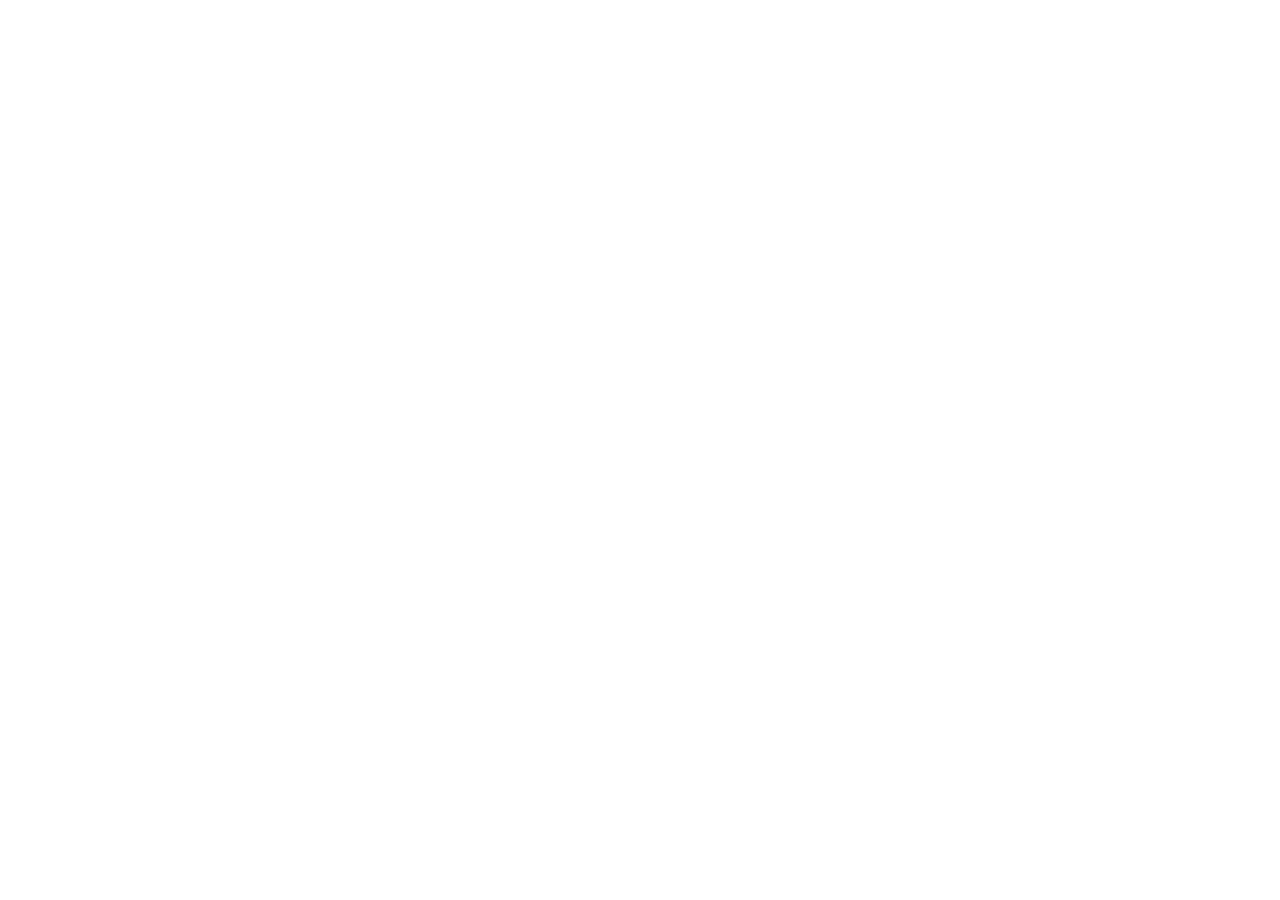
==== index.html @ f7af1fb3 "Estructura inicial de directorios e index base" ====
<!doctype html>
<html lang="en">
  <head>
    <meta charset="UTF-8" />
    <meta name="viewport" content="width=device-width, initial-scale=1.0" />
    <title>Tienda</title>
  </head>
  <body>
    <header>
      <!-- logo y navegacion -->
    </header>
    <main>
      <!-- contenido principal pagina -->
    </main>
    <footer>
      <!-- copyright y redes sociales -->
    </footer>
  </body>
</html>
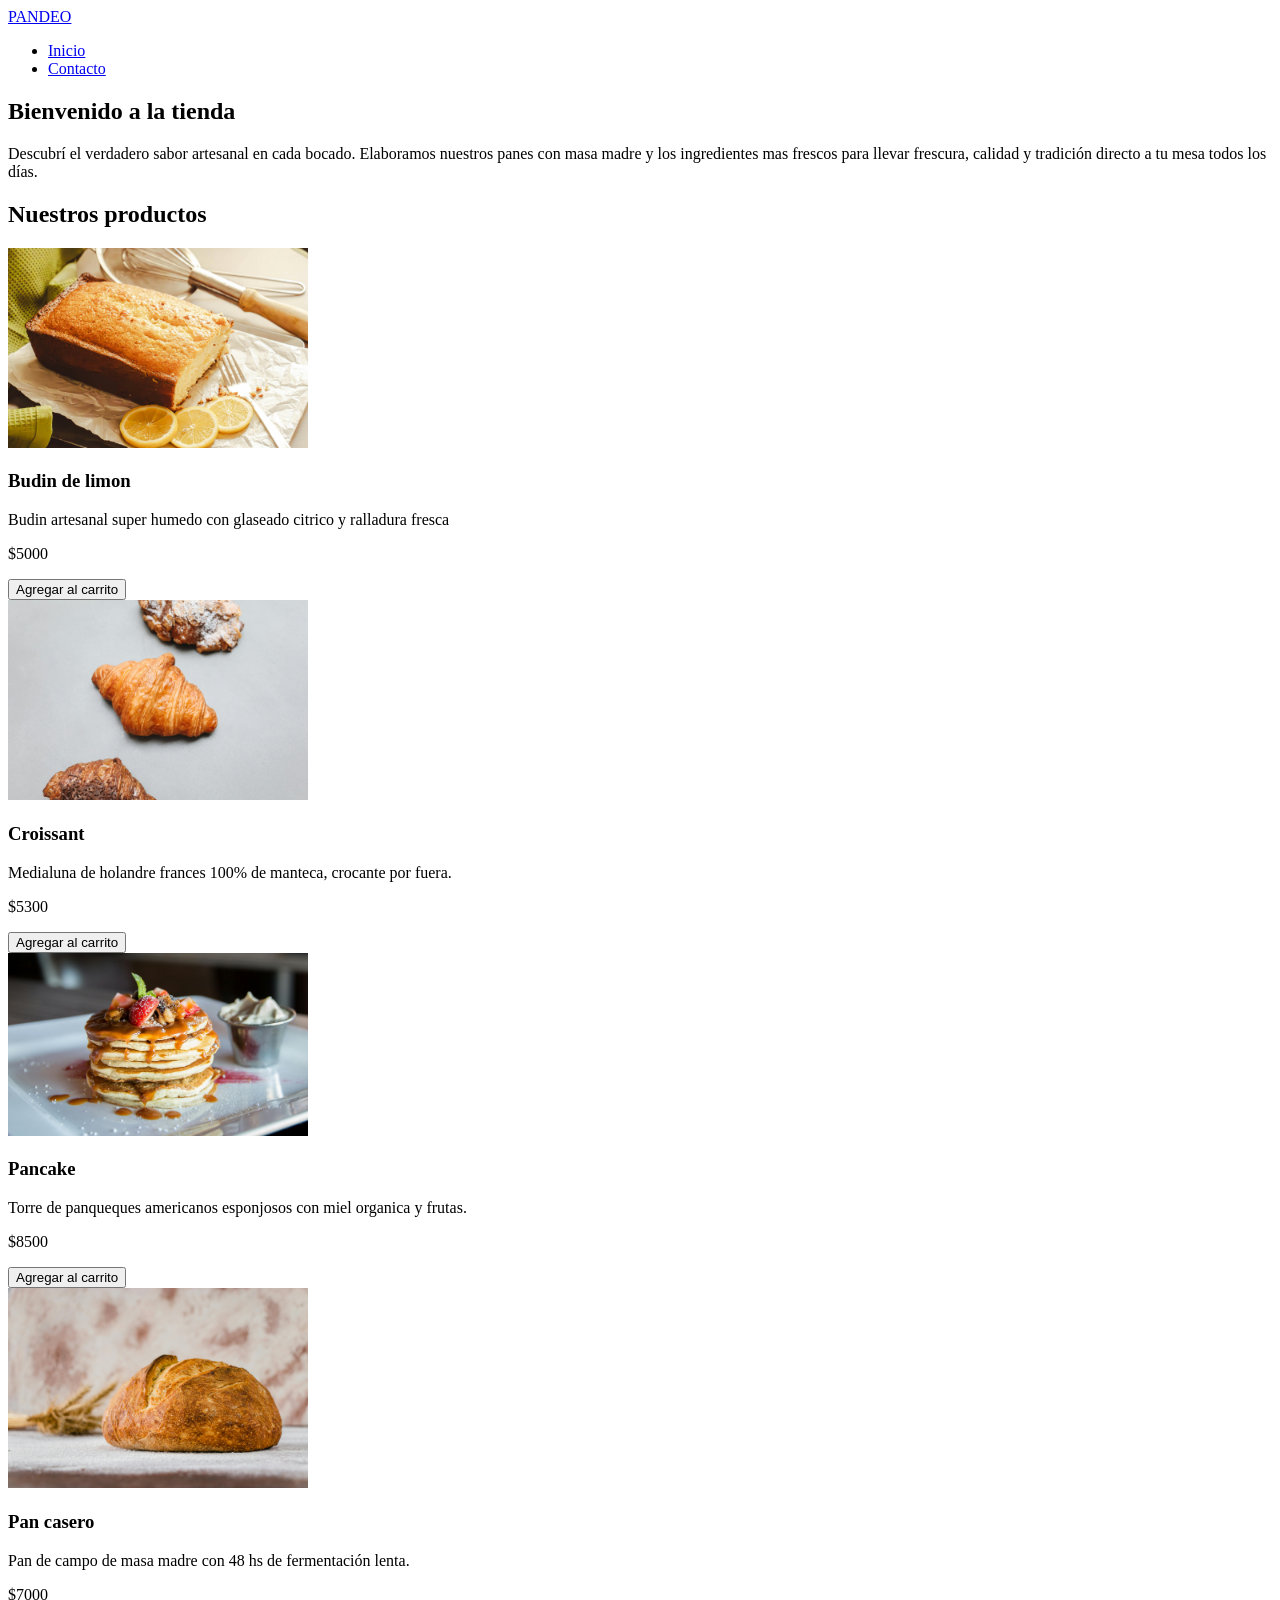
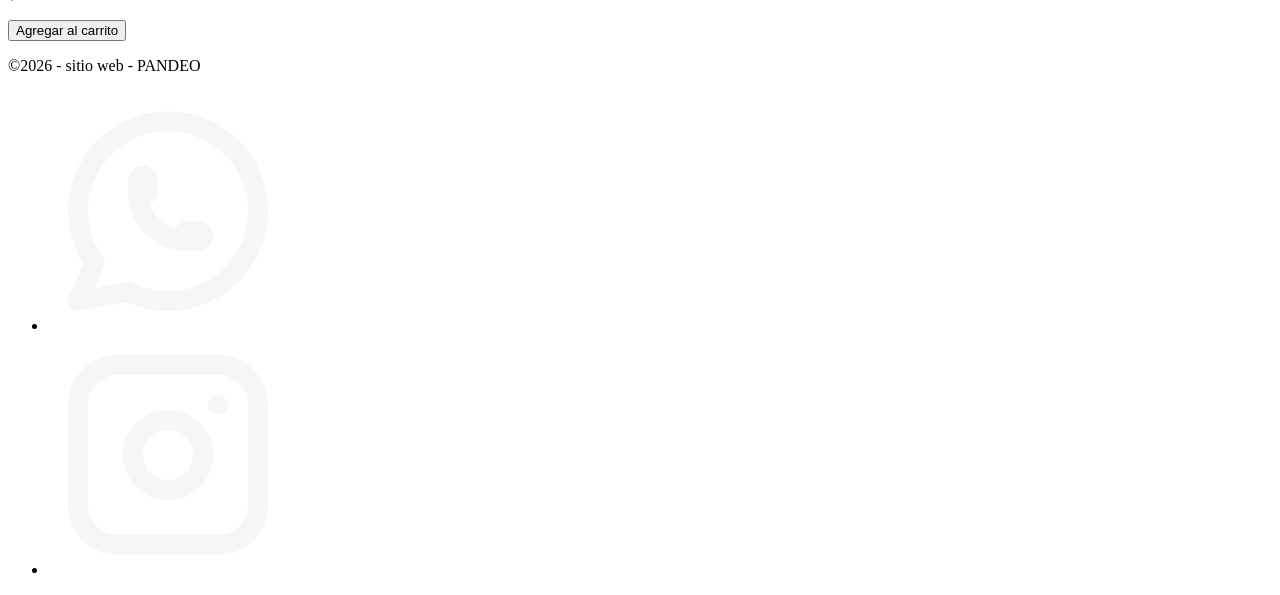
==== commit 7dcc18af: "Maquetado HTML semantico de index con atributos class" ====
--- a/index.html
+++ b/index.html
@@ -6,14 +6,108 @@
     <title>Tienda</title>
   </head>
   <body>
+    <!-- ----------------------------------------------------------------------- -->
+    <!--                                 header                                  -->
+    <!-- ----------------------------------------------------------------------- -->
     <header>
-      <!-- logo y navegacion -->
+      <!-- logo -->
+      <div class="div-logo">
+        <a class="logo" href="./index.html">PANDEO</a>
+      </div>
+
+      <!-- navegacion -->
+      <nav class="header-nav">
+        <ul>
+          <li><a href="./index.html">Inicio</a></li>
+          <li><a href="./pages/contacto.html">Contacto</a></li>
+        </ul>
+      </nav>
     </header>
+
+    <!-- ----------------------------------------------------------------------- -->
+    <!--                                  main                                   -->
+    <!-- ----------------------------------------------------------------------- -->
     <main>
-      <!-- contenido principal pagina -->
+      <section class="inicio">
+        <h1>Bienvenido a la tienda</h1>
+        <p class="parrafo">
+          Descubrí el verdadero sabor artesanal en cada bocado. Elaboramos
+          nuestros panes con masa madre y los ingredientes mas frescos para
+          llevar frescura, calidad y tradición directo a tu mesa todos los días.
+        </p>
+      </section>
+
+      <section>
+        <h2 class="titulo-productos text-secondary">Nuestros productos</h2>
+
+        <!-- ----------------------- contenedor de tarjetas ------------------------ -->
+        <div class="contenedor-tarjetas">
+          <!-- articulo 1 -->
+          <article class="card">
+            <img src="./img/budin.jpg" alt="imagen de budin" width="300" />
+            <h3>Budin de limon</h3>
+            <p>
+              Budin artesanal super humedo con glaseado citrico y ralladura
+              fresca
+            </p>
+            <p class="precio">$5000</p>
+            <button type="button" class="btn">Agregar al carrito</button>
+          </article>
+
+          <!-- articulo 2 -->
+          <article class="card">
+            <img
+              src="./img/croissant.jpg"
+              alt="imagen de croissant"
+              width="300"
+            />
+            <h3>Croissant</h3>
+            <p>
+              Medialuna de holandre frances 100% de manteca, crocante por fuera.
+            </p>
+            <p class="precio">$5300</p>
+            <button type="button" class="btn">Agregar al carrito</button>
+          </article>
+
+          <!-- articulo 3 -->
+          <article class="card">
+            <img
+              src="./img/pancakes.jpg"
+              alt="imagen de pancakes"
+              width="300"
+            />
+            <h3>Pancake</h3>
+            <p>
+              Torre de panqueques americanos esponjosos con miel organica y
+              frutas.
+            </p>
+            <p class="precio">$8500</p>
+            <button type="button" class="btn">Agregar al carrito</button>
+          </article>
+
+          <!-- articulo 4 -->
+          <article class="card">
+            <img src="./img/pan.jpg" alt="imagen de pan casero" width="300" />
+            <h3>Pan casero</h3>
+            <p>Pan de campo de masa madre con 48 hs de fermentación lenta.</p>
+            <p class="precio">$7000</p>
+            <button type="button" class="btn">Agregar al carrito</button>
+          </article>
+        </div>
+      </section>
     </main>
+
+    <!-- ----------------------------------------------------------------------- -->
+    <!--                                 footer                                  -->
+    <!-- ----------------------------------------------------------------------- -->
     <footer>
-      <!-- copyright y redes sociales -->
+      <p>&copy;2026 - sitio web - PANDEO</p>
+      <nav>
+        <ul class="footer-list">
+          <li><img src="./img/whatsapp.png" alt="logo-whattsapp" /></li>
+          <li><img src="./img/instagram.png" alt="logo-instagram" /></li>
+        </ul>
+      </nav>
     </footer>
   </body>
 </html>
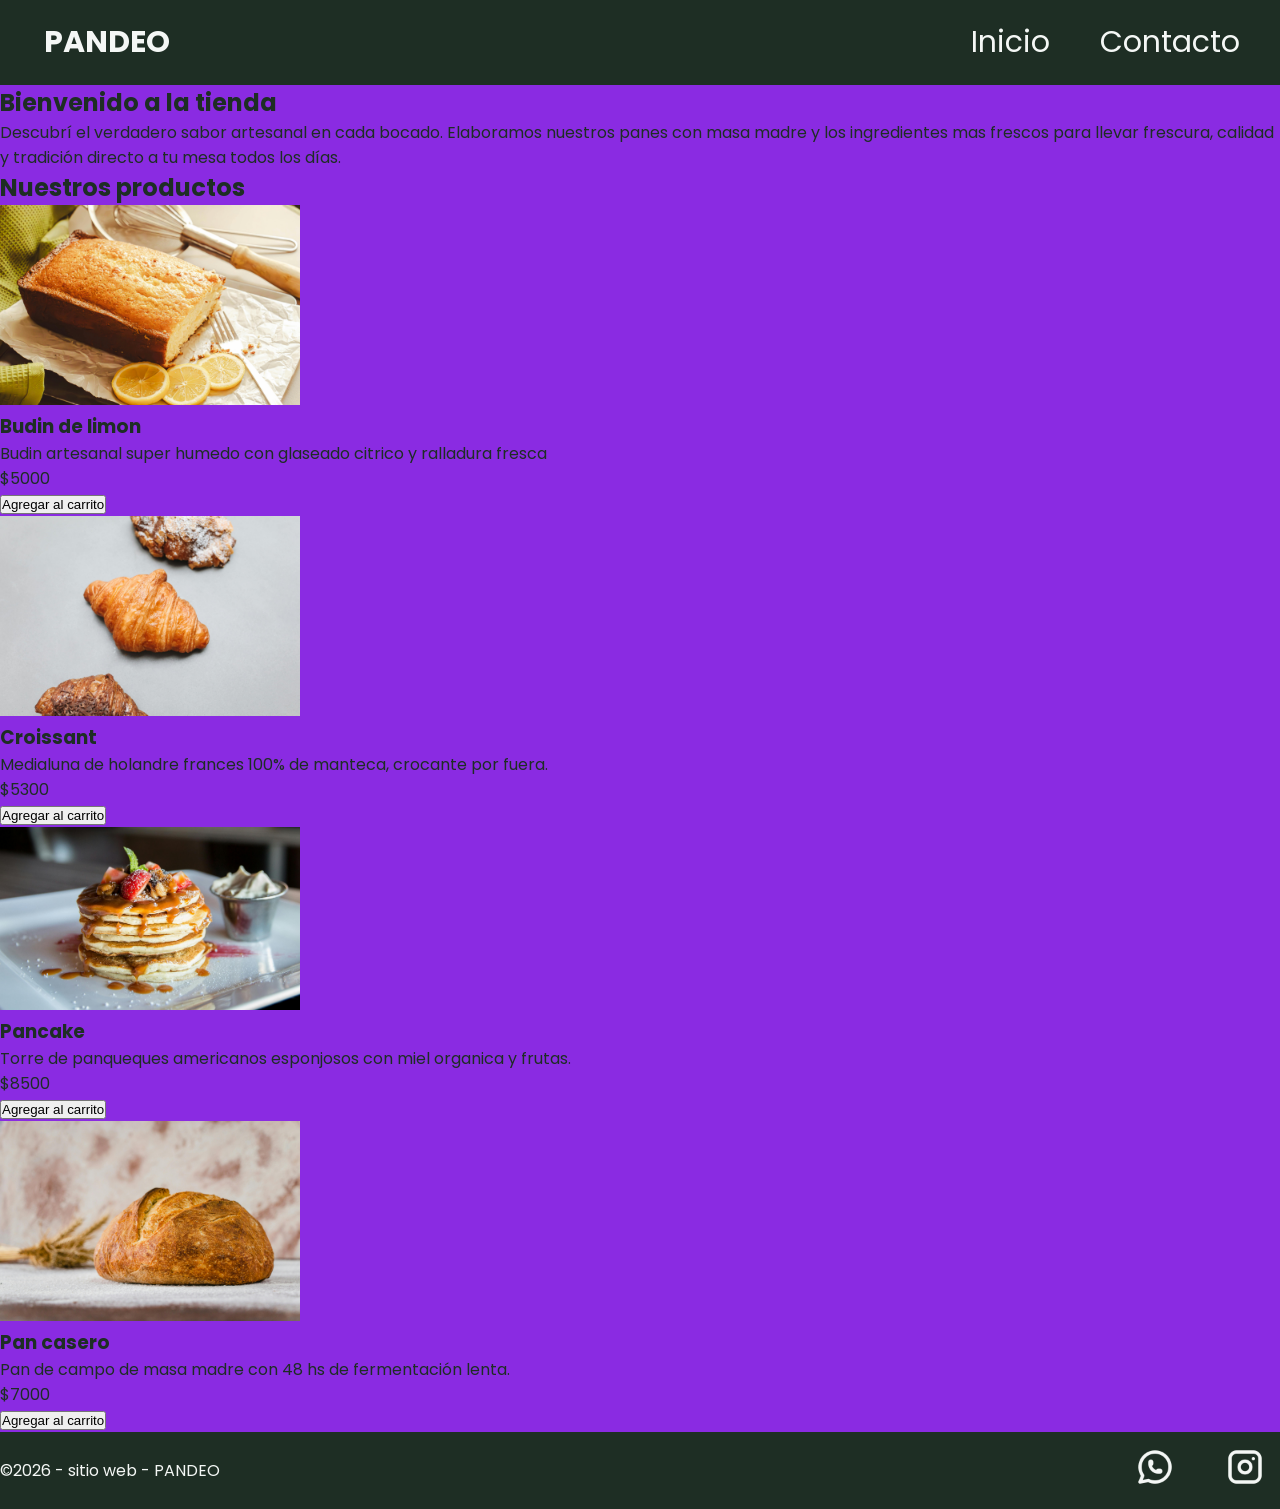
==== commit 97428aee: "agregar estilos css para el header y footer" ====
--- a/index.html
+++ b/index.html
@@ -3,6 +3,13 @@
   <head>
     <meta charset="UTF-8" />
     <meta name="viewport" content="width=device-width, initial-scale=1.0" />
+    <!--google fonts  -->
+    <link
+      href="https://fonts.googleapis.com/css2?family=Poppins:ital,wght@0,100;0,400;0,600;0,700;0,800;1,100;1,400;1,600;1,700&display=swap"
+      rel="stylesheet"
+    />
+    <!-- css externo -->
+    <link rel="stylesheet" href="./css/styles.css" />
     <title>Tienda</title>
   </head>
   <body>
--- a/css/styles.css
+++ b/css/styles.css
@@ -0,0 +1,109 @@
+/* reset */
+* {
+  margin: 0;
+  padding: 0;
+  box-sizing: border-box;
+}
+
+html {
+  font-size: 62.5%;
+}
+
+body {
+  color: #1e2e24;
+  background-color: #f4f7f5;
+
+  font-family: "Poppins", sans-serif;
+  font-size: 1.6rem;
+
+  display: flex;
+  flex-direction: column;
+
+  min-width: 100vh;
+}
+
+/* -------------------------------------------------------------------------- */
+/*                                 HOME - HEADER                                */
+/* -------------------------------------------------------------------------- */
+header {
+  background: #1e2e24;
+  color: #f4f7f5;
+  width: 100%;
+
+  display: flex;
+  justify-content: space-between;
+  align-items: center;
+}
+
+.div-logo {
+  margin-left: 2.4rem;
+  font-weight: bold;
+}
+
+.logo {
+  color: inherit; /* hereda color padre */
+  font-size: 3rem;
+  text-decoration: none;
+
+  display: inline-block; /* comporta en bloque */
+  padding: 2rem;
+}
+
+.header-nav {
+  margin-right: 2rem;
+}
+
+.header-nav ul {
+  list-style: none;
+
+  display: flex;
+  gap: 1rem;
+}
+
+.header-nav a {
+  color: inherit;
+  font-size: 3rem;
+  text-decoration: none;
+
+  display: inline-block;
+  padding: 2rem;
+}
+
+/* -------------------------------------------------------------------------- */
+/*                                  HOME - MAIN                                 */
+/* -------------------------------------------------------------------------- */
+main {
+  background: blueviolet;
+  flex: 1; /* toma todo el espacio */
+}
+
+/* -------------------------------------------------------------------------- */
+/*                                HOME - FOOTER                               */
+/* -------------------------------------------------------------------------- */
+footer {
+  color: #f4f7f5;
+  background: #1e2e24;
+  width: 100%;
+
+  padding: 1rem 4 rem;
+
+  display: flex;
+  justify-content: space-between;
+  align-items: center;
+}
+
+footer .footer-list {
+  list-style: none;
+
+  display: flex;
+  gap: 2rem;
+}
+
+.footer-list li {
+  padding: 1rem;
+}
+
+.footer-list img {
+  width: 5rem;
+  padding: 0.5rem;
+}
